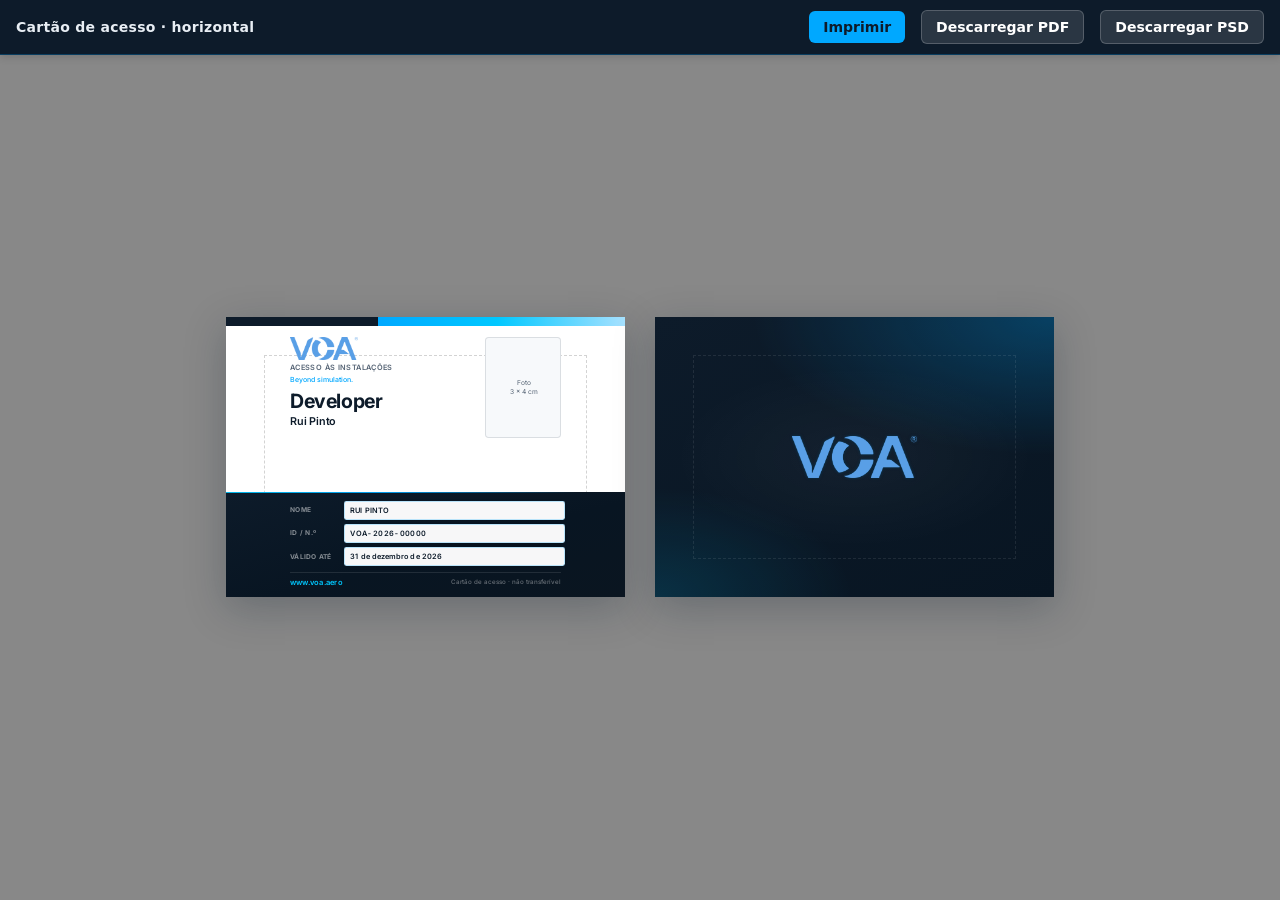
==== access-card-horizontal.html @ b7014ee5 "Add access and visitor card templates, preview shell, PDF and PSD export tooling. - index.html selec" ====
<!DOCTYPE html>
<html lang="pt">
<head>
  <script>
    document.documentElement.classList.toggle("card-embed", /[?&]embed=1(?:&|$)/.test(location.search));
  </script>
  <meta charset="UTF-8" />
  <title>VOA.aero  -  Cartão de acesso horizontal (impressão)</title>
  <link rel="preconnect" href="https://fonts.googleapis.com" />
  <link rel="preconnect" href="https://fonts.gstatic.com" crossorigin />
  <link href="https://fonts.googleapis.com/css2?family=Inter:wght@400;500;600;700&display=swap" rel="stylesheet" />
  <style>
    /*
      HORIZONTAL · Sangria 10 mm · Zona segura 17 mm da borda (10 bleed + 7 mm dentro do corte)
      Folha: 105,6 × 74 mm · Trim: 85,6 × 54 mm
    */
    :root {
      --navy: #0d1b2a;
      --navy-footer: #081522;
      --accent: #00a8ff;
      --accent-light: #00c8ff;
      --muted: #566475;
      --bg: #f7f9fb;
      --white: #ffffff;
      --bleed: 10mm;
      --edge-inset: 17mm;
      --print-w: 105.6mm;
      --print-h: 74mm;
      --top-rule-h: 2.2mm;
      --inner-h: 71.8mm;
      --safe-inner-w: 71.6mm;
    }

    @page {
      size: 105.6mm 74mm;
      margin: 0;
    }

    * {
      box-sizing: border-box;
      margin: 0;
      padding: 0;
    }

    html {
      width: var(--print-w);
    }

    body {
      font-family: "Inter", system-ui, -apple-system, sans-serif;
      -webkit-font-smoothing: antialiased;
      background: #888;
      width: var(--print-w);
    }

    .sheet {
      width: var(--print-w);
      height: var(--print-h);
      min-width: var(--print-w);
      max-width: var(--print-w);
      min-height: var(--print-h);
      max-height: var(--print-h);
      position: relative;
      page-break-after: always;
      overflow: hidden;
      background: var(--white);
      color: var(--navy);
    }

    .sheet:last-child {
      page-break-after: auto;
    }

    .trim-box {
      position: absolute;
      inset: var(--bleed);
      box-sizing: border-box;
      border: 0.12mm dashed rgba(35, 35, 35, 0.5);
      pointer-events: none;
      z-index: 1;
    }

    .top-rule {
      position: relative;
      z-index: 2;
      height: var(--top-rule-h);
      flex-shrink: 0;
      background: linear-gradient(
        90deg,
        var(--navy) 0%,
        var(--navy) 38%,
        var(--accent) 38%,
        var(--accent-light) 68%,
        rgba(0, 168, 255, 0.35) 100%
      );
    }

    .sheet--front {
      display: flex;
      flex-direction: column;
    }

    .inner {
      position: relative;
      z-index: 2;
      width: var(--print-w);
      height: var(--inner-h);
      min-height: var(--inner-h);
      max-height: var(--inner-h);
      padding: 3mm var(--edge-inset) 0;
      display: flex;
      flex-direction: column;
      align-items: stretch;
      flex-shrink: 0;
    }

    .front-row {
      display: flex;
      flex-direction: row;
      justify-content: space-between;
      align-items: flex-start;
      gap: 3mm;
      flex: 1 1 auto;
      min-height: 0;
    }

    .front-row-left {
      flex: 1 1 auto;
      min-width: 0;
      display: flex;
      flex-direction: column;
      align-items: flex-start;
      text-align: left;
    }

    .brand-block {
      display: flex;
      flex-direction: column;
      gap: 0.8mm;
      align-items: flex-start;
      text-align: left;
    }

    .brand-logo img {
      display: block;
      height: 6mm;
      width: auto;
      max-width: 44mm;
      object-fit: contain;
    }

    .brand-tagline {
      font-size: 1.95mm;
      font-weight: 600;
      letter-spacing: 0.05em;
      text-transform: uppercase;
      color: var(--muted);
    }

    .brand-sub {
      font-size: 1.85mm;
      font-weight: 500;
      color: var(--accent);
    }

    .role-block {
      margin-top: 2mm;
      text-align: left;
    }

    .role {
      font-size: 5.2mm;
      font-weight: 700;
      letter-spacing: -0.02em;
      line-height: 1.05;
      color: var(--navy);
    }

    .card-name {
      margin-top: 1mm;
      font-size: 2.85mm;
      font-weight: 600;
      letter-spacing: -0.02em;
      line-height: 1.2;
    }

    .photo-wrap {
      flex-shrink: 0;
      width: 20mm;
      height: 26.67mm;
      border: 0.35mm solid rgba(13, 27, 42, 0.12);
      border-radius: 1mm;
      overflow: hidden;
      background: var(--bg);
    }

    .photo-wrap img {
      width: 20mm;
      height: 26.67mm;
      object-fit: cover;
      object-position: center top;
      display: block;
    }

    .photo-placeholder {
      width: 20mm;
      height: 26.67mm;
      display: flex;
      align-items: center;
      justify-content: center;
      font-size: 1.75mm;
      color: var(--muted);
      text-align: center;
      padding: 1.2mm;
      line-height: 1.35;
    }

    .data-band {
      margin-top: auto;
      margin-left: calc(-1 * var(--edge-inset));
      margin-right: calc(-1 * var(--edge-inset));
      padding: 2.4mm var(--edge-inset) 2.6mm;
      background: linear-gradient(
        165deg,
        var(--navy) 0%,
        var(--navy-footer) 55%,
        #0a1520 100%
      );
      position: relative;
    }

    .data-band::before {
      content: "";
      position: absolute;
      top: 0;
      left: 0;
      right: 0;
      height: 0.35mm;
      background: linear-gradient(
        90deg,
        var(--accent-light) 0%,
        var(--accent) 40%,
        transparent 88%
      );
      opacity: 0.9;
    }

    .data-grid {
      display: grid;
      gap: 1.2mm;
    }

    .data-row {
      display: grid;
      grid-template-columns: 13mm 58.6mm;
      align-items: stretch;
      gap: 1.2mm;
      font-size: 2.05mm;
    }

    .data-label {
      font-weight: 700;
      letter-spacing: 0.04em;
      text-transform: uppercase;
      color: rgba(255, 255, 255, 0.5);
      display: flex;
      align-items: center;
      padding: 0.45mm 0;
      font-size: 1.75mm;
    }

    .data-value {
      background: rgba(255, 255, 255, 0.97);
      color: var(--navy);
      font-weight: 600;
      letter-spacing: 0.01em;
      padding: 1mm 1.5mm;
      border-radius: 0.65mm;
      border: 0.2mm solid rgba(0, 168, 255, 0.25);
      box-shadow: 0 0.25mm 0.8mm rgba(0, 0, 0, 0.1);
      min-height: 4.8mm;
      display: flex;
      align-items: center;
      font-size: 1.95mm;
      word-break: break-word;
    }

    .data-value--mono {
      font-variant-numeric: tabular-nums;
      letter-spacing: 0.05em;
    }

    .band-footer {
      display: flex;
      flex-direction: row;
      justify-content: space-between;
      align-items: flex-end;
      gap: 2mm;
      margin-top: 1.6mm;
      padding-top: 1.4mm;
      border-top: 0.25mm solid rgba(255, 255, 255, 0.1);
    }

    .band-site {
      font-size: 2mm;
      font-weight: 600;
      color: var(--accent-light);
      letter-spacing: 0.03em;
    }

    .band-mark {
      font-size: 1.65mm;
      color: rgba(255, 255, 255, 0.38);
      font-weight: 500;
      line-height: 1.25;
      text-align: right;
    }

    .sheet--back {
      position: relative;
      background: var(--navy);
      color: var(--white);
    }

    .sheet--back::before {
      content: "";
      position: absolute;
      inset: 0;
      z-index: 0;
      background:
        radial-gradient(ellipse 130% 85% at 100% 0%, rgba(0, 168, 255, 0.28) 0%, transparent 58%),
        radial-gradient(ellipse 95% 75% at 0% 100%, rgba(0, 200, 255, 0.14) 0%, transparent 52%),
        radial-gradient(ellipse 70% 50% at 50% 50%, rgba(255, 255, 255, 0.04) 0%, transparent 65%),
        linear-gradient(155deg, var(--navy) 0%, var(--navy-footer) 100%);
      pointer-events: none;
    }

    .sheet--back .trim-box {
      border-color: rgba(255, 255, 255, 0.22);
    }

    .back-inner {
      position: relative;
      z-index: 2;
      width: var(--print-w);
      height: var(--print-h);
      min-height: var(--print-h);
      max-height: var(--print-h);
      padding: var(--edge-inset);
      display: flex;
      flex-direction: column;
      align-items: center;
      justify-content: center;
    }

    .back-logo {
      display: block;
      height: 11mm;
      width: auto;
      max-width: 76mm;
      object-fit: contain;
      object-position: center center;
      filter: drop-shadow(0 0.12mm 0.45mm rgba(0, 0, 0, 0.5))
        drop-shadow(0 0 0.35mm rgba(0, 168, 255, 0.3));
    }

    @media print {
      html,
      body {
        width: 105.6mm;
        margin: 0;
        padding: 0;
        background: #fff;
      }

      body {
        display: block;
        -webkit-print-color-adjust: exact;
        print-color-adjust: exact;
      }

      .sheet {
        box-shadow: none;
        margin: 0;
        page-break-after: always;
        break-after: page;
      }

      .sheet:last-child {
        page-break-after: auto;
        break-after: auto;
      }

      .trim-box {
        border-color: rgba(0, 0, 0, 0.4);
      }

      .sheet--back .trim-box {
        border-color: rgba(255, 255, 255, 0.28);
      }
    }

    @media screen {
      .trim-box {
        opacity: 0.4;
      }

      html {
        width: auto;
        min-height: 100%;
      }

      body {
        width: auto;
        min-height: 100vh;
        padding: 10mm;
        display: flex;
        flex-direction: row;
        flex-wrap: nowrap;
        align-items: center;
        justify-content: safe center;
        gap: 8mm;
        box-sizing: border-box;
        overflow-x: auto;
      }

      .sheet {
        width: 105.6mm;
        height: 74mm;
        min-width: 105.6mm;
        max-width: 105.6mm;
        min-height: 74mm;
        max-height: 74mm;
        flex-shrink: 0;
        box-shadow: 0 3mm 10mm rgba(13, 27, 42, 0.25);
        margin-bottom: 0;
      }
    }
  </style>
  <link rel="stylesheet" href="cards-export.css" />
  <script src="cards-export.js" defer></script>
</head>
<body class="card-export-page">
  <div class="card-export-bar" role="toolbar" aria-label="Exportar">
    <span class="card-export-title">Cartão de acesso · horizontal</span>
    <button type="button" class="card-export-print">Imprimir</button>
    <a class="card-export-pdf" href="access-card-horizontal-print.pdf" download>Descarregar PDF</a>
    <a
      class="card-export-psd"
      href="access-card-horizontal-300dpi.psd"
      download
      title="Gere o ficheiro com: python export_cards_to_psd.py"
    >Descarregar PSD</a>
  </div>
  <section class="sheet sheet--front" aria-label="Cartão de acesso horizontal  -  frente">
    <div class="trim-box" aria-hidden="true"></div>
    <div class="top-rule" aria-hidden="true"></div>
    <div class="inner">
      <div class="front-row">
        <div class="front-row-left">
          <div class="brand-block">
            <div class="brand-logo">
              <img
                src="logo.png"
                alt="VOA.aero"
                width="160"
                height="40"
                decoding="async"
              />
            </div>
            <div class="brand-tagline">Acesso às instalações</div>
            <div class="brand-sub">Beyond simulation.</div>
          </div>
          <div class="role-block">
            <div class="role">Developer</div>
            <div class="card-name">Rui Pinto</div>
          </div>
        </div>
        <div class="photo-wrap" aria-label="Fotografia">
          <div class="photo-placeholder">
            Foto<br />3 × 4 cm
          </div>
        </div>
      </div>

      <div class="data-band">
        <div class="data-grid">
          <div class="data-row">
            <span class="data-label">Nome</span>
            <span class="data-value">RUI PINTO</span>
          </div>
          <div class="data-row">
            <span class="data-label">ID / N.º</span>
            <span class="data-value data-value--mono">VOA-2026-00000</span>
          </div>
          <div class="data-row">
            <span class="data-label">Válido até</span>
            <span class="data-value">31 de dezembro de 2026</span>
          </div>
        </div>
        <div class="band-footer">
          <span class="band-site">www.voa.aero</span>
          <span class="band-mark">Cartão de acesso · não transferível</span>
        </div>
      </div>
    </div>
  </section>

  <section class="sheet sheet--back" aria-label="Cartão de acesso horizontal  -  verso">
    <div class="trim-box" aria-hidden="true"></div>
    <div class="back-inner">
      <img
        class="back-logo"
        src="logo.png"
        alt="VOA.aero"
        width="160"
        height="40"
        decoding="async"
      />
    </div>
  </section>
</body>
</html>
---- cards-export.css ----
/* Barra de exportação  -  oculta na impressão e no PDF (media print) */
.card-export-bar {
  position: fixed;
  top: 0;
  left: 0;
  right: 0;
  z-index: 9999;
  display: flex;
  align-items: center;
  flex-wrap: wrap;
  gap: 10px 16px;
  padding: 10px 16px;
  background: #0d1b2a;
  color: #e8eef4;
  font-family: system-ui, -apple-system, "Segoe UI", Roboto, sans-serif;
  font-size: 14px;
  border-bottom: 1px solid rgba(0, 168, 255, 0.25);
  box-shadow: 0 2px 8px rgba(0, 0, 0, 0.15);
}

.card-export-bar .card-export-title {
  font-weight: 600;
  margin-right: auto;
  letter-spacing: 0.02em;
}

.card-export-bar button {
  padding: 8px 14px;
  border-radius: 6px;
  border: none;
  font: inherit;
  font-weight: 600;
  cursor: pointer;
  background: #00a8ff;
  color: #0d1b2a;
}

.card-export-bar button:hover {
  filter: brightness(1.08);
}

.card-export-bar a.card-export-pdf,
.card-export-bar a.card-export-psd {
  display: inline-flex;
  align-items: center;
  padding: 8px 14px;
  border-radius: 6px;
  font: inherit;
  font-weight: 600;
  text-decoration: none;
  color: #fff;
  background: rgba(255, 255, 255, 0.12);
  border: 1px solid rgba(255, 255, 255, 0.2);
}

.card-export-bar a.card-export-pdf:hover,
.card-export-bar a.card-export-psd:hover {
  background: rgba(255, 255, 255, 0.18);
}

/* Espaço sob a barra fixa (só ecrã). Combinar com body { padding: 12mm } etc. */
@media screen {
  body.card-export-page {
    padding-top: 52px;
  }
}

/* Incluído em index.html via iframe (?embed=1)  -  sem segunda barra */
html.card-embed .card-export-bar {
  display: none !important;
}

@media screen {
  html.card-embed body.card-export-page {
    padding-top: 0 !important;
  }
}

@media print {
  .card-export-bar {
    display: none !important;
  }

  body.card-export-page {
    padding-top: 0 !important;
  }
}
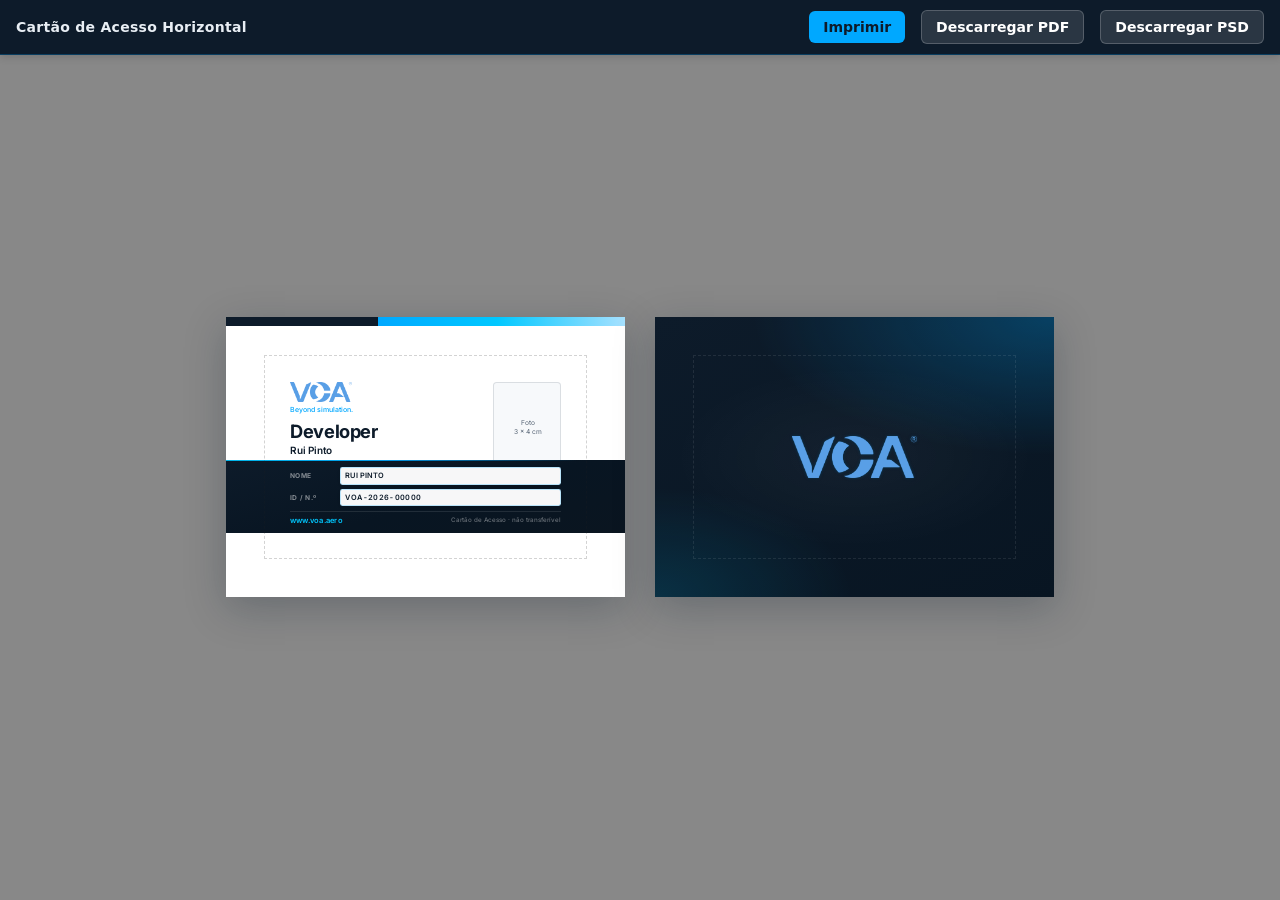
==== commit 2551d754: "Preview shell: editable fields, embed scripts; card layout and PDF updates - index: left dock with s" ====
--- a/access-card-horizontal.html
+++ b/access-card-horizontal.html
@@ -5,7 +5,7 @@
     document.documentElement.classList.toggle("card-embed", /[?&]embed=1(?:&|$)/.test(location.search));
   </script>
   <meta charset="UTF-8" />
-  <title>VOA.aero  -  Cartão de acesso horizontal (impressão)</title>
+  <title>VOA - Cartão de Acesso Horizontal (impressão)</title>
   <link rel="preconnect" href="https://fonts.googleapis.com" />
   <link rel="preconnect" href="https://fonts.gstatic.com" crossorigin />
   <link href="https://fonts.googleapis.com/css2?family=Inter:wght@400;500;600;700&display=swap" rel="stylesheet" />
@@ -23,12 +23,16 @@
       --bg: #f7f9fb;
       --white: #ffffff;
       --bleed: 10mm;
+      /* 17 mm da borda da folha = sangria + 7 mm para dentro do corte */
       --edge-inset: 17mm;
       --print-w: 105.6mm;
       --print-h: 74mm;
       --top-rule-h: 2.2mm;
+      --inner-pad-top: calc(var(--edge-inset) - var(--top-rule-h));
       --inner-h: 71.8mm;
       --safe-inner-w: 71.6mm;
+      /* Valor alto + isolamento: PDF/Chromium por vezes empilha mal se .inner também tem z-index */
+      --trim-box-z: 2147483647;
     }
 
     @page {
@@ -77,7 +81,7 @@
       box-sizing: border-box;
       border: 0.12mm dashed rgba(35, 35, 35, 0.5);
       pointer-events: none;
-      z-index: 1;
+      z-index: var(--trim-box-z);
     }
 
     .top-rule {
@@ -102,12 +106,11 @@
 
     .inner {
       position: relative;
-      z-index: 2;
       width: var(--print-w);
       height: var(--inner-h);
       min-height: var(--inner-h);
       max-height: var(--inner-h);
-      padding: 3mm var(--edge-inset) 0;
+      padding: var(--inner-pad-top) var(--edge-inset) var(--edge-inset);
       display: flex;
       flex-direction: column;
       align-items: stretch;
@@ -143,18 +146,10 @@
 
     .brand-logo img {
       display: block;
-      height: 6mm;
+      height: 5.5mm;
       width: auto;
-      max-width: 44mm;
+      max-width: 40mm;
       object-fit: contain;
-    }
-
-    .brand-tagline {
-      font-size: 1.95mm;
-      font-weight: 600;
-      letter-spacing: 0.05em;
-      text-transform: uppercase;
-      color: var(--muted);
     }
 
     .brand-sub {
@@ -169,7 +164,7 @@
     }
 
     .role {
-      font-size: 5.2mm;
+      font-size: 4.85mm;
       font-weight: 700;
       letter-spacing: -0.02em;
       line-height: 1.05;
@@ -177,8 +172,8 @@
     }
 
     .card-name {
-      margin-top: 1mm;
-      font-size: 2.85mm;
+      margin-top: 0.85mm;
+      font-size: 2.65mm;
       font-weight: 600;
       letter-spacing: -0.02em;
       line-height: 1.2;
@@ -186,8 +181,8 @@
 
     .photo-wrap {
       flex-shrink: 0;
-      width: 20mm;
-      height: 26.67mm;
+      width: 18mm;
+      height: 24mm;
       border: 0.35mm solid rgba(13, 27, 42, 0.12);
       border-radius: 1mm;
       overflow: hidden;
@@ -195,16 +190,16 @@
     }
 
     .photo-wrap img {
-      width: 20mm;
-      height: 26.67mm;
+      width: 18mm;
+      height: 24mm;
       object-fit: cover;
       object-position: center top;
       display: block;
     }
 
     .photo-placeholder {
-      width: 20mm;
-      height: 26.67mm;
+      width: 18mm;
+      height: 24mm;
       display: flex;
       align-items: center;
       justify-content: center;
@@ -219,7 +214,7 @@
       margin-top: auto;
       margin-left: calc(-1 * var(--edge-inset));
       margin-right: calc(-1 * var(--edge-inset));
-      padding: 2.4mm var(--edge-inset) 2.6mm;
+      padding: 2mm var(--edge-inset) 2mm;
       background: linear-gradient(
         165deg,
         var(--navy) 0%,
@@ -252,7 +247,7 @@
 
     .data-row {
       display: grid;
-      grid-template-columns: 13mm 58.6mm;
+      grid-template-columns: 12mm minmax(0, 1fr);
       align-items: stretch;
       gap: 1.2mm;
       font-size: 2.05mm;
@@ -274,11 +269,11 @@
       color: var(--navy);
       font-weight: 600;
       letter-spacing: 0.01em;
-      padding: 1mm 1.5mm;
+      padding: 0.85mm 1.2mm;
       border-radius: 0.65mm;
       border: 0.2mm solid rgba(0, 168, 255, 0.25);
       box-shadow: 0 0.25mm 0.8mm rgba(0, 0, 0, 0.1);
-      min-height: 4.8mm;
+      min-height: 4.5mm;
       display: flex;
       align-items: center;
       font-size: 1.95mm;
@@ -295,9 +290,9 @@
       flex-direction: row;
       justify-content: space-between;
       align-items: flex-end;
-      gap: 2mm;
-      margin-top: 1.6mm;
-      padding-top: 1.4mm;
+      gap: 1.5mm;
+      margin-top: 1.2mm;
+      padding-top: 1.1mm;
       border-top: 0.25mm solid rgba(255, 255, 255, 0.1);
     }
 
@@ -337,6 +332,7 @@
 
     .sheet--back .trim-box {
       border-color: rgba(255, 255, 255, 0.22);
+      z-index: var(--trim-box-z);
     }
 
     .back-inner {
@@ -355,9 +351,10 @@
 
     .back-logo {
       display: block;
-      height: 11mm;
       width: auto;
-      max-width: 76mm;
+      max-width: 100%;
+      height: auto;
+      max-height: 11mm;
       object-fit: contain;
       object-position: center center;
       filter: drop-shadow(0 0.12mm 0.45mm rgba(0, 0, 0, 0.5))
@@ -393,16 +390,19 @@
 
       .trim-box {
         border-color: rgba(0, 0, 0, 0.4);
+        z-index: var(--trim-box-z);
       }
 
       .sheet--back .trim-box {
         border-color: rgba(255, 255, 255, 0.28);
+        z-index: var(--trim-box-z);
       }
     }
 
     @media screen {
       .trim-box {
         opacity: 0.4;
+        z-index: var(--trim-box-z);
       }
 
       html {
@@ -416,12 +416,13 @@
         padding: 10mm;
         display: flex;
         flex-direction: row;
-        flex-wrap: nowrap;
+        flex-wrap: wrap;
         align-items: center;
+        align-content: center;
         justify-content: safe center;
         gap: 8mm;
         box-sizing: border-box;
-        overflow-x: auto;
+        overflow-x: hidden;
       }
 
       .sheet {
@@ -439,10 +440,11 @@
   </style>
   <link rel="stylesheet" href="cards-export.css" />
   <script src="cards-export.js" defer></script>
+  <script src="card-embed-fields.js" defer></script>
 </head>
 <body class="card-export-page">
   <div class="card-export-bar" role="toolbar" aria-label="Exportar">
-    <span class="card-export-title">Cartão de acesso · horizontal</span>
+    <span class="card-export-title">Cartão de Acesso Horizontal</span>
     <button type="button" class="card-export-print">Imprimir</button>
     <a class="card-export-pdf" href="access-card-horizontal-print.pdf" download>Descarregar PDF</a>
     <a
@@ -452,8 +454,7 @@
       title="Gere o ficheiro com: python export_cards_to_psd.py"
     >Descarregar PSD</a>
   </div>
-  <section class="sheet sheet--front" aria-label="Cartão de acesso horizontal  -  frente">
-    <div class="trim-box" aria-hidden="true"></div>
+  <section class="sheet sheet--front" aria-label="Cartão de Acesso Horizontal - frente">
     <div class="top-rule" aria-hidden="true"></div>
     <div class="inner">
       <div class="front-row">
@@ -462,18 +463,17 @@
             <div class="brand-logo">
               <img
                 src="logo.png"
-                alt="VOA.aero"
+                alt="VOA logo"
                 width="160"
                 height="40"
                 decoding="async"
               />
             </div>
-            <div class="brand-tagline">Acesso às instalações</div>
-            <div class="brand-sub">Beyond simulation.</div>
+            <div class="brand-sub" data-card-field="brandSub">Beyond simulation.</div>
           </div>
           <div class="role-block">
-            <div class="role">Developer</div>
-            <div class="card-name">Rui Pinto</div>
+            <div class="role" data-card-field="role">Developer</div>
+            <div class="card-name" data-card-field="cardName">Rui Pinto</div>
           </div>
         </div>
         <div class="photo-wrap" aria-label="Fotografia">
@@ -487,37 +487,34 @@
         <div class="data-grid">
           <div class="data-row">
             <span class="data-label">Nome</span>
-            <span class="data-value">RUI PINTO</span>
+            <span class="data-value" data-card-field="bandUpperName">RUI PINTO</span>
           </div>
           <div class="data-row">
             <span class="data-label">ID / N.º</span>
-            <span class="data-value data-value--mono">VOA-2026-00000</span>
-          </div>
-          <div class="data-row">
-            <span class="data-label">Válido até</span>
-            <span class="data-value">31 de dezembro de 2026</span>
+            <span class="data-value data-value--mono" data-card-field="idNumber">VOA-2026-00000</span>
           </div>
         </div>
         <div class="band-footer">
-          <span class="band-site">www.voa.aero</span>
-          <span class="band-mark">Cartão de acesso · não transferível</span>
+          <span class="band-site" data-card-field="bandSite">www.voa.aero</span>
+          <span class="band-mark" data-card-field="bandMark">Cartão de Acesso · não transferível</span>
         </div>
       </div>
     </div>
+    <div class="trim-box" aria-hidden="true"></div>
   </section>
 
-  <section class="sheet sheet--back" aria-label="Cartão de acesso horizontal  -  verso">
-    <div class="trim-box" aria-hidden="true"></div>
+  <section class="sheet sheet--back" aria-label="Cartão de Acesso Horizontal - verso">
     <div class="back-inner">
       <img
         class="back-logo"
         src="logo.png"
-        alt="VOA.aero"
+        alt="VOA logo"
         width="160"
         height="40"
         decoding="async"
       />
     </div>
+    <div class="trim-box" aria-hidden="true"></div>
   </section>
 </body>
 </html>
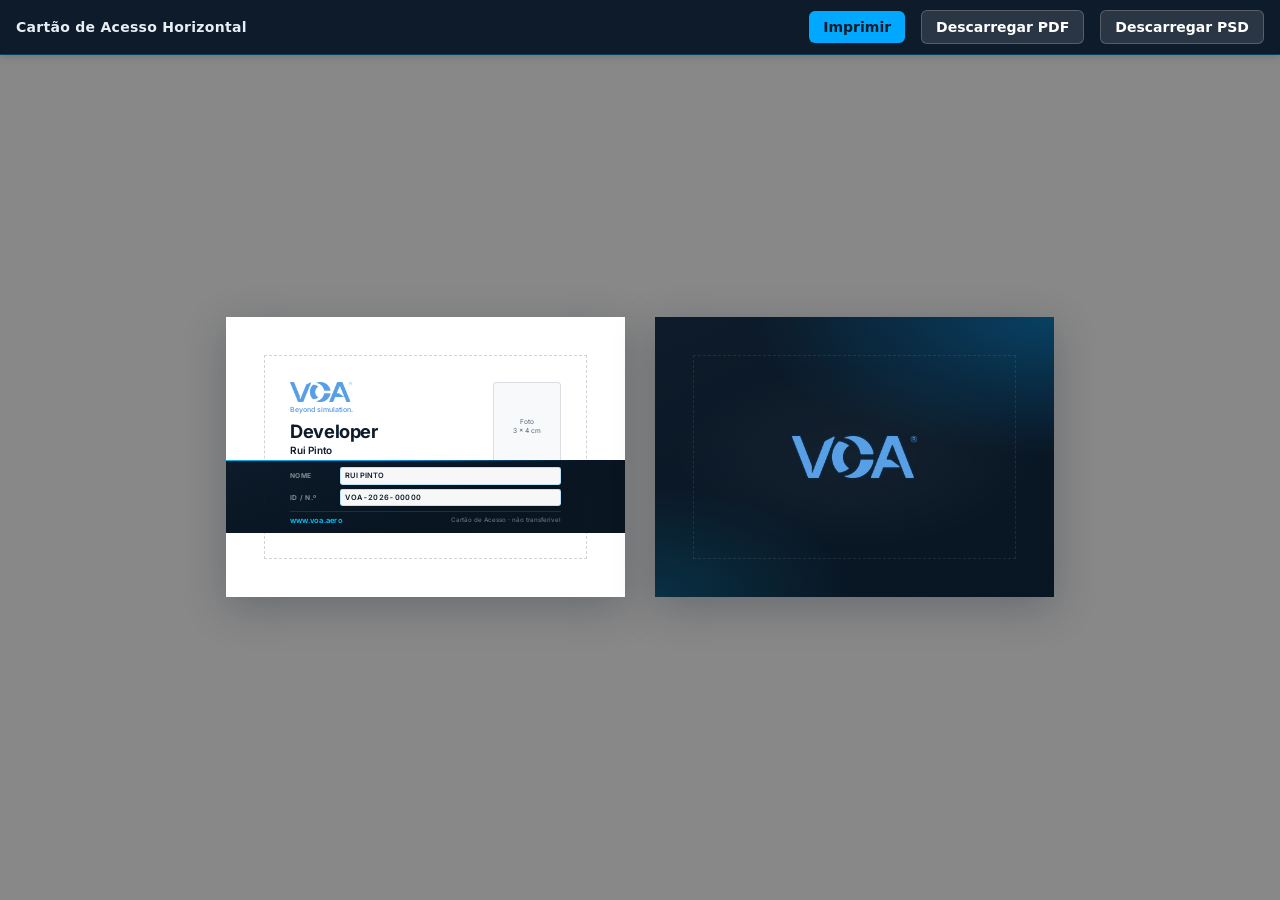
==== commit b221ecbf: "visitor-card: foto nos layouts, header VOA, sem barra superior nos acessos, margem verso visita; PDF" ====
--- a/access-card-horizontal.html
+++ b/access-card-horizontal.html
@@ -19,6 +19,7 @@
       --navy-footer: #081522;
       --accent: #00a8ff;
       --accent-light: #00c8ff;
+      --accent-logo: #5297e9;
       --muted: #566475;
       --bg: #f7f9fb;
       --white: #ffffff;
@@ -27,9 +28,8 @@
       --edge-inset: 17mm;
       --print-w: 105.6mm;
       --print-h: 74mm;
-      --top-rule-h: 2.2mm;
-      --inner-pad-top: calc(var(--edge-inset) - var(--top-rule-h));
-      --inner-h: 71.8mm;
+      --inner-pad-top: var(--edge-inset);
+      --inner-h: var(--print-h);
       --safe-inner-w: 71.6mm;
       /* Valor alto + isolamento: PDF/Chromium por vezes empilha mal se .inner também tem z-index */
       --trim-box-z: 2147483647;
@@ -84,21 +84,6 @@
       z-index: var(--trim-box-z);
     }
 
-    .top-rule {
-      position: relative;
-      z-index: 2;
-      height: var(--top-rule-h);
-      flex-shrink: 0;
-      background: linear-gradient(
-        90deg,
-        var(--navy) 0%,
-        var(--navy) 38%,
-        var(--accent) 38%,
-        var(--accent-light) 68%,
-        rgba(0, 168, 255, 0.35) 100%
-      );
-    }
-
     .sheet--front {
       display: flex;
       flex-direction: column;
@@ -155,7 +140,7 @@
     .brand-sub {
       font-size: 1.85mm;
       font-weight: 500;
-      color: var(--accent);
+      color: var(--accent-logo);
     }
 
     .role-block {
@@ -189,17 +174,28 @@
       background: var(--bg);
     }
 
-    .photo-wrap img {
-      width: 18mm;
-      height: 24mm;
-      object-fit: cover;
-      object-position: center top;
-      display: block;
-    }
-
-    .photo-placeholder {
-      width: 18mm;
-      height: 24mm;
+    .photo-wrap .photo-viewport {
+      position: relative;
+      width: 100%;
+      height: 100%;
+      overflow: hidden;
+      touch-action: none;
+    }
+
+    .photo-wrap .photo-user-img {
+      position: absolute;
+      left: 50%;
+      top: 50%;
+      transform: translate(-50%, -50%);
+      max-width: none;
+      pointer-events: none;
+      user-select: none;
+      -webkit-user-drag: none;
+    }
+
+    .photo-wrap .photo-placeholder {
+      position: absolute;
+      inset: 0;
       display: flex;
       align-items: center;
       justify-content: center;
@@ -208,6 +204,20 @@
       text-align: center;
       padding: 1.2mm;
       line-height: 1.35;
+      pointer-events: none;
+      z-index: 1;
+    }
+
+    html.card-embed .photo-wrap.card-embed--has-photo .photo-placeholder {
+      display: none;
+    }
+
+    html.card-embed .photo-wrap .photo-viewport {
+      cursor: grab;
+    }
+
+    html.card-embed .photo-wrap .photo-viewport:active {
+      cursor: grabbing;
     }
 
     .data-band {
@@ -441,6 +451,7 @@
   <link rel="stylesheet" href="cards-export.css" />
   <script src="cards-export.js" defer></script>
   <script src="card-embed-fields.js" defer></script>
+  <script src="photo-embed.js" defer></script>
 </head>
 <body class="card-export-page">
   <div class="card-export-bar" role="toolbar" aria-label="Exportar">
@@ -455,7 +466,6 @@
     >Descarregar PSD</a>
   </div>
   <section class="sheet sheet--front" aria-label="Cartão de Acesso Horizontal - frente">
-    <div class="top-rule" aria-hidden="true"></div>
     <div class="inner">
       <div class="front-row">
         <div class="front-row-left">
@@ -477,8 +487,11 @@
           </div>
         </div>
         <div class="photo-wrap" aria-label="Fotografia">
-          <div class="photo-placeholder">
-            Foto<br />3 × 4 cm
+          <div class="photo-viewport">
+            <img class="photo-user-img" alt="" decoding="async" />
+            <div class="photo-placeholder">
+              Foto<br />3 × 4 cm
+            </div>
           </div>
         </div>
       </div>
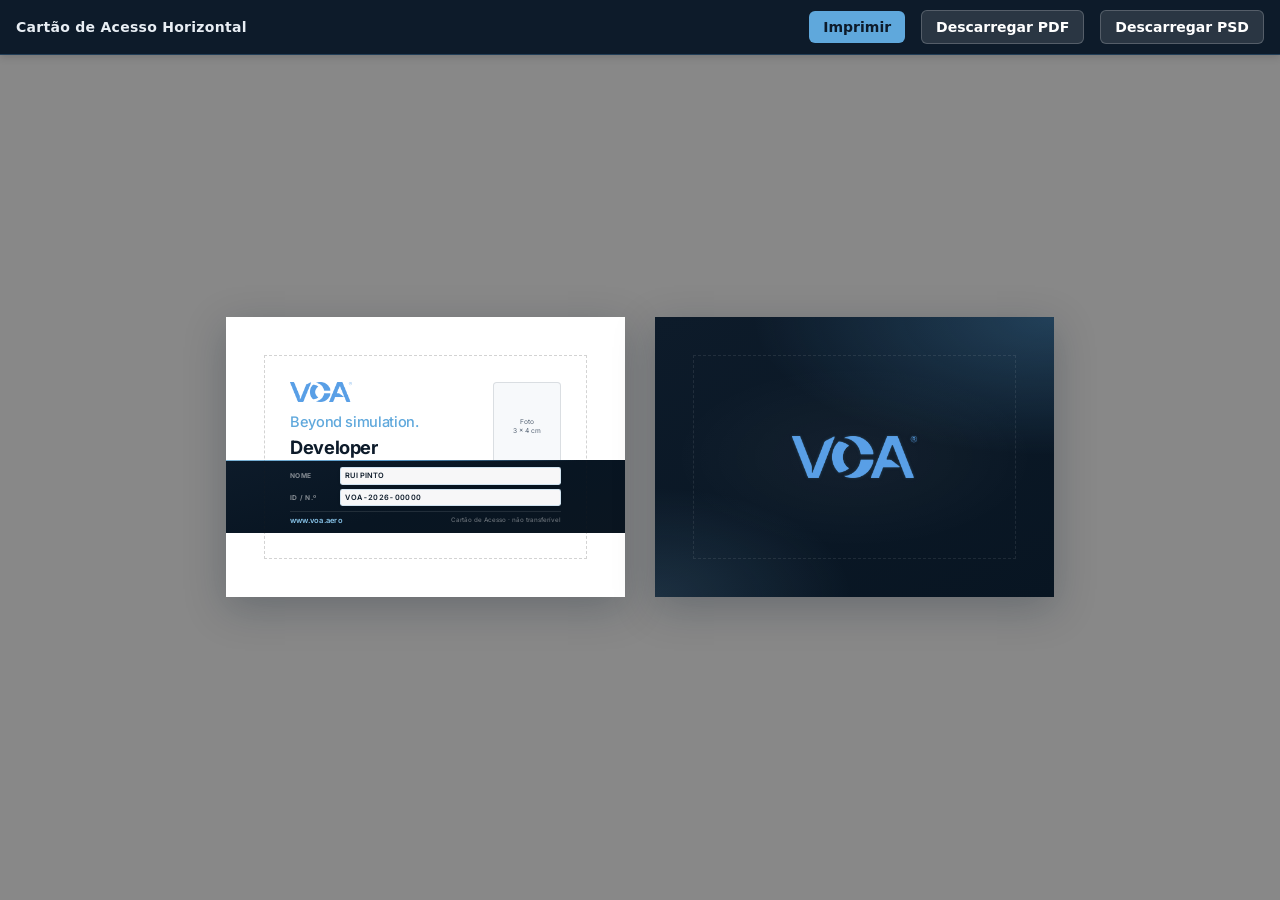
==== commit a7ea0158: "Brand #5FA8DC, wordmarks; visitor brand-block front; access tagline match visitor; sidebar dappio cr" ====
--- a/access-card-horizontal.html
+++ b/access-card-horizontal.html
@@ -17,9 +17,9 @@
     :root {
       --navy: #0d1b2a;
       --navy-footer: #081522;
-      --accent: #00a8ff;
-      --accent-light: #00c8ff;
-      --accent-logo: #5297e9;
+      --accent: #5fa8dc;
+      --accent-light: #89c5ea;
+      --accent-logo: #5fa8dc;
       --muted: #566475;
       --bg: #f7f9fb;
       --white: #ffffff;
@@ -124,7 +124,7 @@
     .brand-block {
       display: flex;
       flex-direction: column;
-      gap: 0.8mm;
+      gap: 2.75mm;
       align-items: flex-start;
       text-align: left;
     }
@@ -137,10 +137,16 @@
       object-fit: contain;
     }
 
-    .brand-sub {
-      font-size: 1.85mm;
+    /* Tagline igual ao cartão de visita (frente) */
+    .sheet--front .brand-sub {
+      font-size: 3.85mm;
       font-weight: 500;
+      letter-spacing: -0.025em;
+      line-height: 1.25;
       color: var(--accent-logo);
+      max-width: 48mm;
+      margin: 0;
+      text-align: left;
     }
 
     .role-block {
@@ -281,7 +287,7 @@
       letter-spacing: 0.01em;
       padding: 0.85mm 1.2mm;
       border-radius: 0.65mm;
-      border: 0.2mm solid rgba(0, 168, 255, 0.25);
+      border: 0.2mm solid rgba(95, 168, 220, 0.25);
       box-shadow: 0 0.25mm 0.8mm rgba(0, 0, 0, 0.1);
       min-height: 4.5mm;
       display: flex;
@@ -333,8 +339,8 @@
       inset: 0;
       z-index: 0;
       background:
-        radial-gradient(ellipse 130% 85% at 100% 0%, rgba(0, 168, 255, 0.28) 0%, transparent 58%),
-        radial-gradient(ellipse 95% 75% at 0% 100%, rgba(0, 200, 255, 0.14) 0%, transparent 52%),
+        radial-gradient(ellipse 130% 85% at 100% 0%, rgba(95, 168, 220, 0.28) 0%, transparent 58%),
+        radial-gradient(ellipse 95% 75% at 0% 100%, rgba(137, 197, 234, 0.14) 0%, transparent 52%),
         radial-gradient(ellipse 70% 50% at 50% 50%, rgba(255, 255, 255, 0.04) 0%, transparent 65%),
         linear-gradient(155deg, var(--navy) 0%, var(--navy-footer) 100%);
       pointer-events: none;
@@ -368,7 +374,7 @@
       object-fit: contain;
       object-position: center center;
       filter: drop-shadow(0 0.12mm 0.45mm rgba(0, 0, 0, 0.5))
-        drop-shadow(0 0 0.35mm rgba(0, 168, 255, 0.3));
+        drop-shadow(0 0 0.35mm rgba(95, 168, 220, 0.35));
     }
 
     @media print {
--- a/cards-export.css
+++ b/cards-export.css
@@ -14,7 +14,7 @@
   color: #e8eef4;
   font-family: system-ui, -apple-system, "Segoe UI", Roboto, sans-serif;
   font-size: 14px;
-  border-bottom: 1px solid rgba(0, 168, 255, 0.25);
+  border-bottom: 1px solid rgba(95, 168, 220, 0.25);
   box-shadow: 0 2px 8px rgba(0, 0, 0, 0.15);
 }
 
@@ -31,7 +31,7 @@
   font: inherit;
   font-weight: 600;
   cursor: pointer;
-  background: #00a8ff;
+  background: #5fa8dc;
   color: #0d1b2a;
 }
 
@@ -74,6 +74,12 @@
   html.card-embed body.card-export-page {
     padding-top: 0 !important;
   }
+
+  /* Pré-visualização no index: sem cor própria — vê-se o fundo da página pai */
+  html.card-embed,
+  html.card-embed body {
+    background: transparent !important;
+  }
 }
 
 @media print {
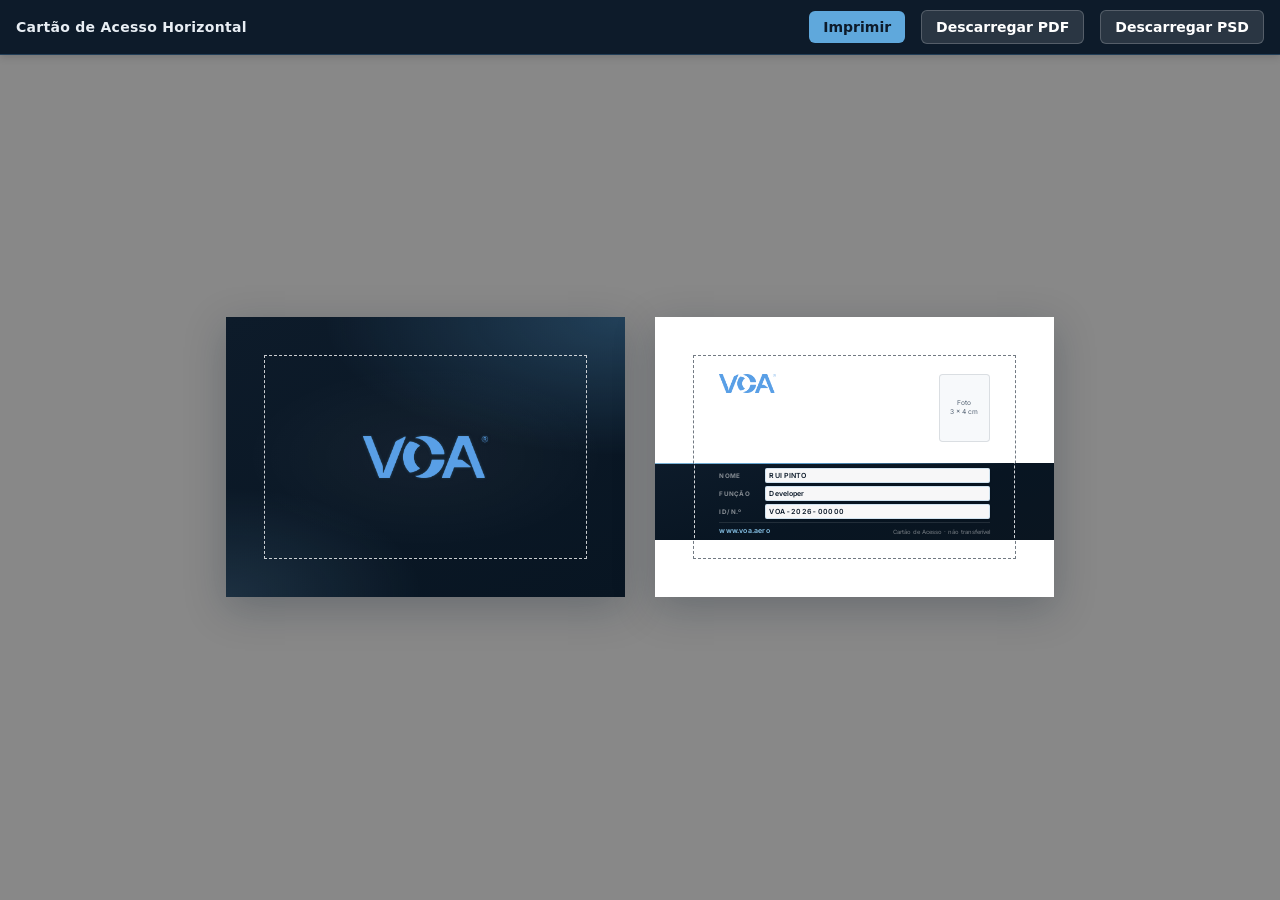
==== commit e6183330: "Access cards: layout fixes, trim contrast, faixa/photo spacing - Horizontal: fit dados in safe area " ====
--- a/access-card-horizontal.html
+++ b/access-card-horizontal.html
@@ -71,7 +71,7 @@
       color: var(--navy);
     }
 
-    .sheet:last-child {
+    .card-embed-preview-unit:last-child .sheet {
       page-break-after: auto;
     }
 
@@ -79,9 +79,25 @@
       position: absolute;
       inset: var(--bleed);
       box-sizing: border-box;
-      border: 0.12mm dashed rgba(35, 35, 35, 0.5);
+      border: 0.12mm dashed rgba(13, 27, 42, 0.62);
       pointer-events: none;
       z-index: var(--trim-box-z);
+    }
+
+    /*
+     * Lado claro + faixa escura: o tracejado escuro some sobre o navy.
+     * Camada clara (por cima) mantém contraste na faixa; nos vãos vê-se o escuro no fundo branco.
+     */
+    .sheet--front .trim-box::after {
+      content: "";
+      position: absolute;
+      inset: 0;
+      box-sizing: border-box;
+      border: 0.12mm dashed rgba(255, 255, 255, 0.82);
+      pointer-events: none;
+      z-index: 1;
+      -webkit-print-color-adjust: exact;
+      print-color-adjust: exact;
     }
 
     .sheet--front {
@@ -102,78 +118,78 @@
       flex-shrink: 0;
     }
 
+    /* Lado dados: menos padding vertical (15 mm) para caber foto + faixa acima do corte sem clip */
+    .sheet--front .inner {
+      padding-top: 15mm;
+      padding-bottom: 15mm;
+    }
+
     .front-row {
       display: flex;
       flex-direction: row;
       justify-content: space-between;
       align-items: flex-start;
       gap: 3mm;
-      flex: 1 1 auto;
-      min-height: 0;
+      /* Só a altura do conteúdo — evita colapso que sobrepõe a faixa à foto */
+      flex: 0 0 auto;
+      min-height: min-content;
     }
 
     .front-row-left {
       flex: 1 1 auto;
       min-width: 0;
+      min-height: min-content;
       display: flex;
       flex-direction: column;
       align-items: flex-start;
       text-align: left;
     }
 
+    .sheet--front .brand-block {
+      flex-shrink: 0;
+      min-width: 0;
+      max-width: 100%;
+    }
+
     .brand-block {
       display: flex;
       flex-direction: column;
-      gap: 2.75mm;
+      gap: 2.35mm;
       align-items: flex-start;
       text-align: left;
     }
 
     .brand-logo img {
       display: block;
-      height: 5.5mm;
+      height: 5mm;
       width: auto;
       max-width: 40mm;
       object-fit: contain;
     }
 
-    /* Tagline igual ao cartão de visita (frente) */
-    .sheet--front .brand-sub {
-      font-size: 3.85mm;
+    .sheet--back .back-brand .brand-sub {
+      font-size: 3.25mm;
       font-weight: 500;
       letter-spacing: -0.025em;
       line-height: 1.25;
       color: var(--accent-logo);
-      max-width: 48mm;
       margin: 0;
-      text-align: left;
-    }
-
-    .role-block {
-      margin-top: 2mm;
-      text-align: left;
-    }
-
-    .role {
-      font-size: 4.85mm;
-      font-weight: 700;
-      letter-spacing: -0.02em;
-      line-height: 1.05;
-      color: var(--navy);
-    }
-
-    .card-name {
-      margin-top: 0.85mm;
-      font-size: 2.65mm;
-      font-weight: 600;
-      letter-spacing: -0.02em;
-      line-height: 1.2;
+      text-align: center;
+      max-width: 56mm;
+      flex-shrink: 0;
+    }
+
+    /* Espaço flexível entre foto e faixa; pode ir a 0 se a folha estiver apertada */
+    .role-to-band-spacer {
+      flex: 1 1 auto;
+      min-height: 0;
+      width: 100%;
     }
 
     .photo-wrap {
       flex-shrink: 0;
-      width: 18mm;
-      height: 24mm;
+      width: 13.5mm;
+      height: 18mm;
       border: 0.35mm solid rgba(13, 27, 42, 0.12);
       border-radius: 1mm;
       overflow: hidden;
@@ -227,10 +243,10 @@
     }
 
     .data-band {
-      margin-top: auto;
+      flex-shrink: 0;
       margin-left: calc(-1 * var(--edge-inset));
       margin-right: calc(-1 * var(--edge-inset));
-      padding: 2mm var(--edge-inset) 2mm;
+      padding: 1.4mm var(--edge-inset) 1.4mm;
       background: linear-gradient(
         165deg,
         var(--navy) 0%,
@@ -258,15 +274,15 @@
 
     .data-grid {
       display: grid;
-      gap: 1.2mm;
+      gap: 0.75mm;
     }
 
     .data-row {
       display: grid;
-      grid-template-columns: 12mm minmax(0, 1fr);
+      grid-template-columns: 11mm minmax(0, 1fr);
       align-items: stretch;
-      gap: 1.2mm;
-      font-size: 2.05mm;
+      gap: 1mm;
+      font-size: 1.95mm;
     }
 
     .data-label {
@@ -276,8 +292,8 @@
       color: rgba(255, 255, 255, 0.5);
       display: flex;
       align-items: center;
-      padding: 0.45mm 0;
-      font-size: 1.75mm;
+      padding: 0.3mm 0;
+      font-size: 1.65mm;
     }
 
     .data-value {
@@ -285,14 +301,14 @@
       color: var(--navy);
       font-weight: 600;
       letter-spacing: 0.01em;
-      padding: 0.85mm 1.2mm;
-      border-radius: 0.65mm;
+      padding: 0.55mm 1mm;
+      border-radius: 0.5mm;
       border: 0.2mm solid rgba(95, 168, 220, 0.25);
-      box-shadow: 0 0.25mm 0.8mm rgba(0, 0, 0, 0.1);
-      min-height: 4.5mm;
+      box-shadow: 0 0.2mm 0.55mm rgba(0, 0, 0, 0.1);
+      min-height: 3.65mm;
       display: flex;
       align-items: center;
-      font-size: 1.95mm;
+      font-size: 1.85mm;
       word-break: break-word;
     }
 
@@ -306,21 +322,21 @@
       flex-direction: row;
       justify-content: space-between;
       align-items: flex-end;
-      gap: 1.5mm;
-      margin-top: 1.2mm;
-      padding-top: 1.1mm;
-      border-top: 0.25mm solid rgba(255, 255, 255, 0.1);
+      gap: 1.2mm;
+      margin-top: 0.75mm;
+      padding-top: 0.75mm;
+      border-top: 0.2mm solid rgba(255, 255, 255, 0.1);
     }
 
     .band-site {
-      font-size: 2mm;
+      font-size: 1.85mm;
       font-weight: 600;
       color: var(--accent-light);
       letter-spacing: 0.03em;
     }
 
     .band-mark {
-      font-size: 1.65mm;
+      font-size: 1.55mm;
       color: rgba(255, 255, 255, 0.38);
       font-weight: 500;
       line-height: 1.25;
@@ -347,7 +363,7 @@
     }
 
     .sheet--back .trim-box {
-      border-color: rgba(255, 255, 255, 0.22);
+      border-color: rgba(255, 255, 255, 0.82);
       z-index: var(--trim-box-z);
     }
 
@@ -363,6 +379,15 @@
       flex-direction: column;
       align-items: center;
       justify-content: center;
+    }
+
+    .back-brand {
+      display: flex;
+      flex-direction: column;
+      align-items: center;
+      justify-content: center;
+      gap: 2.75mm;
+      flex-shrink: 0;
     }
 
     .back-logo {
@@ -399,25 +424,32 @@
         break-after: page;
       }
 
-      .sheet:last-child {
+      .card-embed-preview-unit:last-child .sheet {
         page-break-after: auto;
         break-after: auto;
       }
 
       .trim-box {
-        border-color: rgba(0, 0, 0, 0.4);
+        border-color: rgba(13, 27, 42, 0.72);
         z-index: var(--trim-box-z);
       }
 
       .sheet--back .trim-box {
-        border-color: rgba(255, 255, 255, 0.28);
+        border-color: rgba(255, 255, 255, 0.88);
         z-index: var(--trim-box-z);
       }
     }
 
     @media screen {
-      .trim-box {
-        opacity: 0.4;
+      .sheet--front .trim-box {
+        border-color: rgba(13, 27, 42, 0.58);
+        opacity: 1;
+        z-index: var(--trim-box-z);
+      }
+
+      .sheet--back .trim-box {
+        border-color: rgba(255, 255, 255, 0.78);
+        opacity: 1;
         z-index: var(--trim-box-z);
       }
 
@@ -471,69 +503,78 @@
       title="Gere o ficheiro com: python export_cards_to_psd.py"
     >Descarregar PSD</a>
   </div>
-  <section class="sheet sheet--front" aria-label="Cartão de Acesso Horizontal - frente">
-    <div class="inner">
-      <div class="front-row">
-        <div class="front-row-left">
-          <div class="brand-block">
-            <div class="brand-logo">
-              <img
-                src="logo.png"
-                alt="VOA logo"
-                width="160"
-                height="40"
-                decoding="async"
-              />
+  <!-- Capa primeiro (como cartão de visita); dados no 2.º lado -->
+  <div class="card-embed-preview-unit">
+    <p class="card-embed-face-tag" aria-hidden="true">Front</p>
+    <section class="sheet sheet--back" aria-label="Cartão de Acesso Horizontal - capa">
+      <div class="back-inner">
+        <div class="back-brand">
+          <img
+            class="back-logo"
+            src="logo.png"
+            alt="VOA logo"
+            width="160"
+            height="40"
+            decoding="async"
+          />
+        </div>
+      </div>
+      <div class="trim-box" aria-hidden="true"></div>
+    </section>
+  </div>
+
+  <div class="card-embed-preview-unit">
+    <p class="card-embed-face-tag" aria-hidden="true">Back</p>
+    <section class="sheet sheet--front" aria-label="Cartão de Acesso Horizontal - dados">
+      <div class="inner">
+        <div class="front-row">
+          <div class="front-row-left">
+            <div class="brand-block">
+              <div class="brand-logo">
+                <img
+                  src="logo.png"
+                  alt="VOA logo"
+                  width="160"
+                  height="40"
+                  decoding="async"
+                />
+              </div>
             </div>
-            <div class="brand-sub" data-card-field="brandSub">Beyond simulation.</div>
           </div>
-          <div class="role-block">
-            <div class="role" data-card-field="role">Developer</div>
-            <div class="card-name" data-card-field="cardName">Rui Pinto</div>
-          </div>
-        </div>
-        <div class="photo-wrap" aria-label="Fotografia">
-          <div class="photo-viewport">
-            <img class="photo-user-img" alt="" decoding="async" />
-            <div class="photo-placeholder">
-              Foto<br />3 × 4 cm
+          <div class="photo-wrap" aria-label="Fotografia">
+            <div class="photo-viewport">
+              <img class="photo-user-img" alt="" decoding="async" />
+              <div class="photo-placeholder">
+                Foto<br />3 × 4 cm
+              </div>
             </div>
           </div>
         </div>
-      </div>
-
-      <div class="data-band">
-        <div class="data-grid">
-          <div class="data-row">
-            <span class="data-label">Nome</span>
-            <span class="data-value" data-card-field="bandUpperName">RUI PINTO</span>
+        <div class="role-to-band-spacer" aria-hidden="true"></div>
+
+        <div class="data-band">
+          <div class="data-grid">
+            <div class="data-row">
+              <span class="data-label">Nome</span>
+              <span class="data-value" data-card-field="bandUpperName">RUI PINTO</span>
+            </div>
+            <div class="data-row">
+              <span class="data-label">Função</span>
+              <span class="data-value" data-card-field="role">Developer</span>
+            </div>
+            <div class="data-row">
+              <span class="data-label">ID / N.º</span>
+              <span class="data-value data-value--mono" data-card-field="idNumber">VOA-2026-00000</span>
+            </div>
           </div>
-          <div class="data-row">
-            <span class="data-label">ID / N.º</span>
-            <span class="data-value data-value--mono" data-card-field="idNumber">VOA-2026-00000</span>
+          <div class="band-footer">
+            <span class="band-site" data-card-field="bandSite">www.voa.aero</span>
+            <span class="band-mark" data-card-field="bandMark">Cartão de Acesso · não transferível</span>
           </div>
         </div>
-        <div class="band-footer">
-          <span class="band-site" data-card-field="bandSite">www.voa.aero</span>
-          <span class="band-mark" data-card-field="bandMark">Cartão de Acesso · não transferível</span>
-        </div>
       </div>
-    </div>
-    <div class="trim-box" aria-hidden="true"></div>
-  </section>
-
-  <section class="sheet sheet--back" aria-label="Cartão de Acesso Horizontal - verso">
-    <div class="back-inner">
-      <img
-        class="back-logo"
-        src="logo.png"
-        alt="VOA logo"
-        width="160"
-        height="40"
-        decoding="async"
-      />
-    </div>
-    <div class="trim-box" aria-hidden="true"></div>
-  </section>
+      <div class="trim-box" aria-hidden="true"></div>
+    </section>
+  </div>
 </body>
 </html>
--- a/cards-export.css
+++ b/cards-export.css
@@ -71,8 +71,23 @@
 }
 
 @media screen {
+  /*
+   * Pré-visualização no index (?embed=1): como o cartão de visita — ordem = DOM
+   * (capa / lado escuro primeiro nos acessos; dados a seguir). Sem flex order.
+   */
   html.card-embed body.card-export-page {
-    padding-top: 0 !important;
+    width: auto !important;
+    min-height: 100vh !important;
+    padding: 12mm !important;
+    display: flex !important;
+    flex-direction: row !important;
+    flex-wrap: wrap !important;
+    align-items: center !important;
+    align-content: center !important;
+    justify-content: safe center !important;
+    gap: 8mm !important;
+    box-sizing: border-box !important;
+    overflow-x: hidden !important;
   }
 
   /* Pré-visualização no index: sem cor própria — vê-se o fundo da página pai */
@@ -90,4 +105,35 @@
   body.card-export-page {
     padding-top: 0 !important;
   }
+
+  /* Etiquetas Front/Back da pré-visualização — nunca no papel nem nos PDFs */
+  .card-embed-face-tag {
+    display: none !important;
+  }
 }
+
+/* Só no ecrã com ?embed=1 — informativo por cima de cada cartão */
+.card-embed-preview-unit {
+  display: flex;
+  flex-direction: column;
+  align-items: center;
+  gap: 6px;
+  flex-shrink: 0;
+}
+
+.card-embed-face-tag {
+  display: none;
+  margin: 0;
+  font-size: 11px;
+  font-weight: 600;
+  letter-spacing: 0.14em;
+  text-transform: uppercase;
+  color: rgba(13, 27, 42, 0.55);
+  font-family: system-ui, -apple-system, "Segoe UI", Roboto, sans-serif;
+  user-select: none;
+  pointer-events: none;
+}
+
+html.card-embed .card-embed-face-tag {
+  display: block;
+}
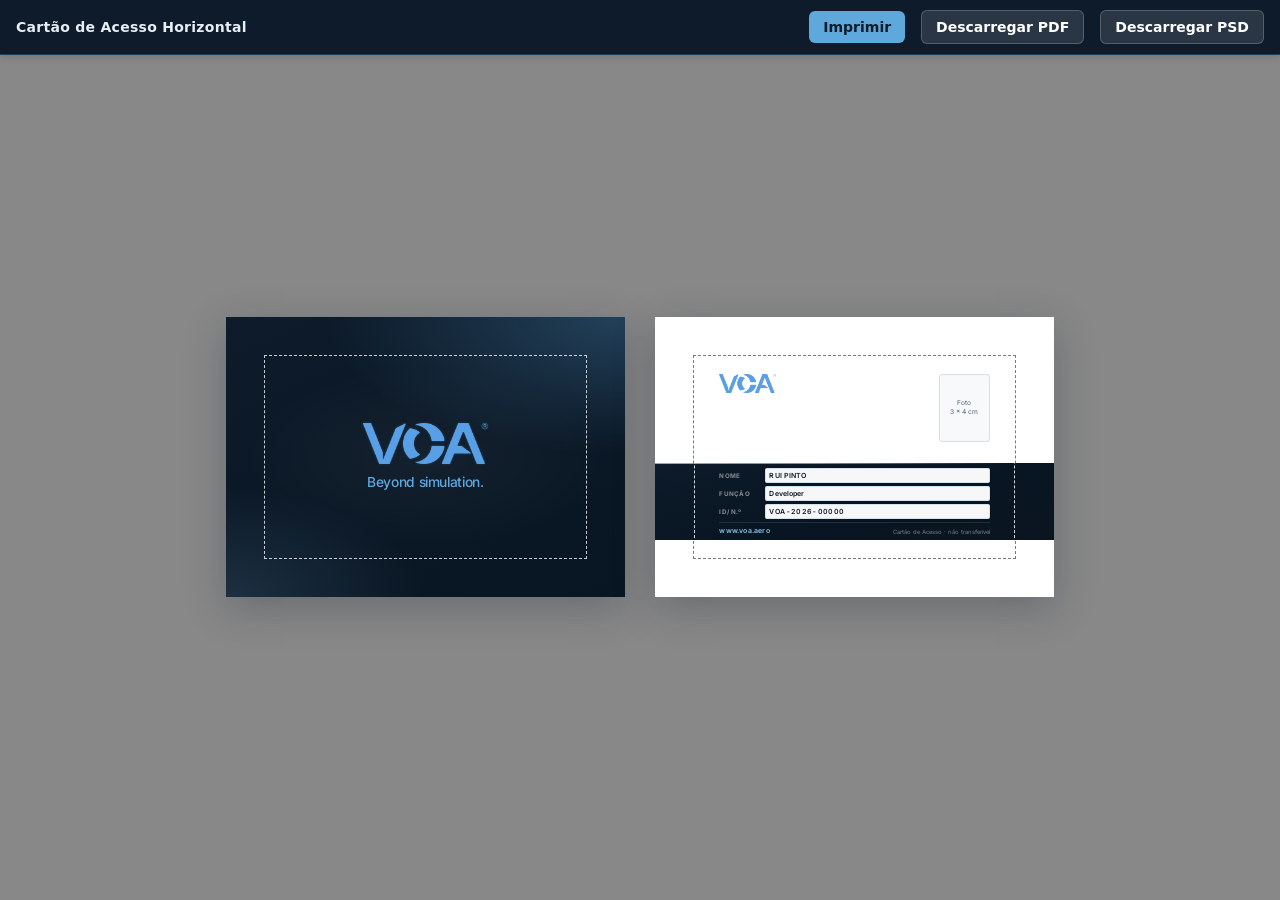
==== commit 164132e1: "Tagline: horizontal capa copy on vertical + visitor; match typographic scale - Horizontal: restore b" ====
--- a/access-card-horizontal.html
+++ b/access-card-horizontal.html
@@ -168,7 +168,7 @@
     }
 
     .sheet--back .back-brand .brand-sub {
-      font-size: 3.25mm;
+      font-size: 3.65mm;
       font-weight: 500;
       letter-spacing: -0.025em;
       line-height: 1.25;
@@ -517,6 +517,7 @@
             height="40"
             decoding="async"
           />
+          <div class="brand-sub" data-card-field="brandSub">Beyond simulation.</div>
         </div>
       </div>
       <div class="trim-box" aria-hidden="true"></div>
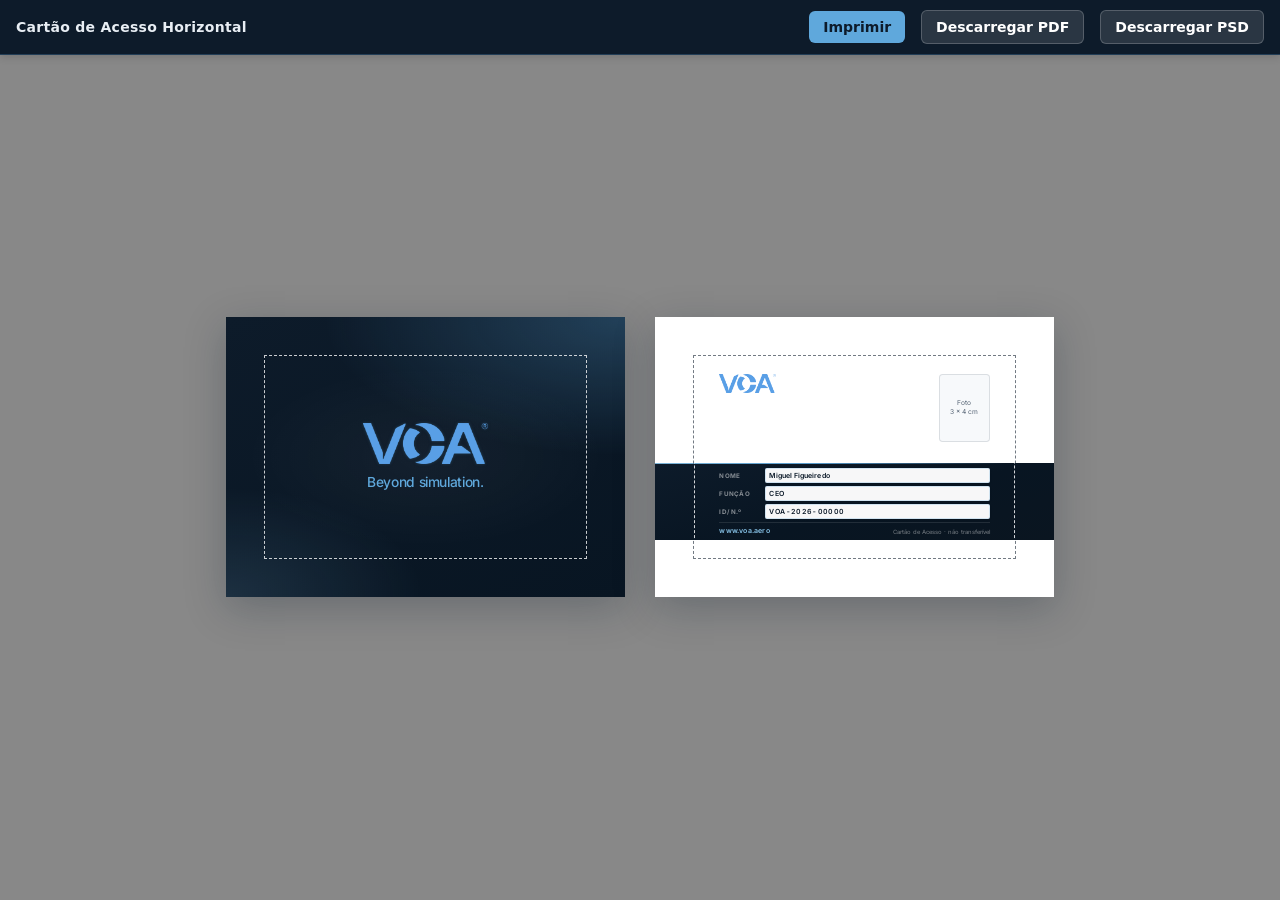
==== commit 6f2d01a7: "Defaults: Miguel Figueiredo + CEO on access cards; migrate old localStorage - HTML + index defaults " ====
--- a/access-card-horizontal.html
+++ b/access-card-horizontal.html
@@ -557,11 +557,11 @@
           <div class="data-grid">
             <div class="data-row">
               <span class="data-label">Nome</span>
-              <span class="data-value" data-card-field="bandUpperName">RUI PINTO</span>
+              <span class="data-value" data-card-field="bandUpperName">Miguel Figueiredo</span>
             </div>
             <div class="data-row">
               <span class="data-label">Função</span>
-              <span class="data-value" data-card-field="role">Developer</span>
+              <span class="data-value" data-card-field="role">CEO</span>
             </div>
             <div class="data-row">
               <span class="data-label">ID / N.º</span>
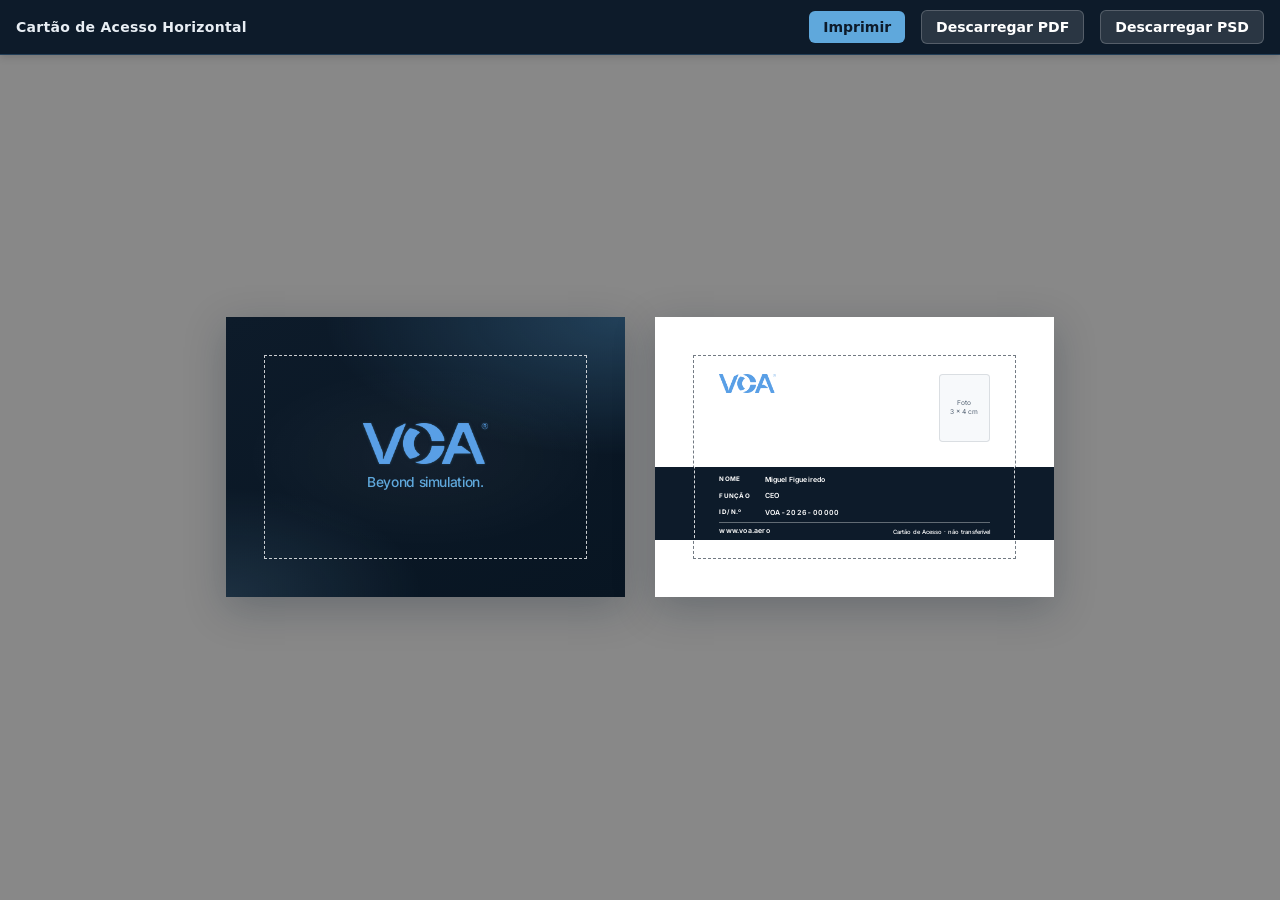
==== commit 081e78d7: "Access cards: marine navy data band, white type, faint row separators Made-with: Cursor" ====
--- a/access-card-horizontal.html
+++ b/access-card-horizontal.html
@@ -247,29 +247,12 @@
       margin-left: calc(-1 * var(--edge-inset));
       margin-right: calc(-1 * var(--edge-inset));
       padding: 1.4mm var(--edge-inset) 1.4mm;
-      background: linear-gradient(
-        165deg,
-        var(--navy) 0%,
-        var(--navy-footer) 55%,
-        #0a1520 100%
-      );
+      /* Marine blue — same as deck front slide / site tokens (--navy #0D1B2A) */
+      background: var(--navy);
       position: relative;
-    }
-
-    .data-band::before {
-      content: "";
-      position: absolute;
-      top: 0;
-      left: 0;
-      right: 0;
-      height: 0.35mm;
-      background: linear-gradient(
-        90deg,
-        var(--accent-light) 0%,
-        var(--accent) 40%,
-        transparent 88%
-      );
-      opacity: 0.9;
+      color: var(--white);
+      -webkit-print-color-adjust: exact;
+      print-color-adjust: exact;
     }
 
     .data-grid {
@@ -289,7 +272,7 @@
       font-weight: 700;
       letter-spacing: 0.04em;
       text-transform: uppercase;
-      color: rgba(255, 255, 255, 0.5);
+      color: var(--white);
       display: flex;
       align-items: center;
       padding: 0.3mm 0;
@@ -297,14 +280,14 @@
     }
 
     .data-value {
-      background: rgba(255, 255, 255, 0.97);
-      color: var(--navy);
+      background: transparent;
+      color: var(--white);
       font-weight: 600;
       letter-spacing: 0.01em;
-      padding: 0.55mm 1mm;
-      border-radius: 0.5mm;
-      border: 0.2mm solid rgba(95, 168, 220, 0.25);
-      box-shadow: 0 0.2mm 0.55mm rgba(0, 0, 0, 0.1);
+      padding: 0.55mm 0;
+      border-radius: 0;
+      border: none;
+      box-shadow: none;
       min-height: 3.65mm;
       display: flex;
       align-items: center;
@@ -325,19 +308,19 @@
       gap: 1.2mm;
       margin-top: 0.75mm;
       padding-top: 0.75mm;
-      border-top: 0.2mm solid rgba(255, 255, 255, 0.1);
+      border-top: 0.2mm solid rgba(255, 255, 255, 0.35);
     }
 
     .band-site {
       font-size: 1.85mm;
       font-weight: 600;
-      color: var(--accent-light);
+      color: var(--white);
       letter-spacing: 0.03em;
     }
 
     .band-mark {
       font-size: 1.55mm;
-      color: rgba(255, 255, 255, 0.38);
+      color: var(--white);
       font-weight: 500;
       line-height: 1.25;
       text-align: right;
